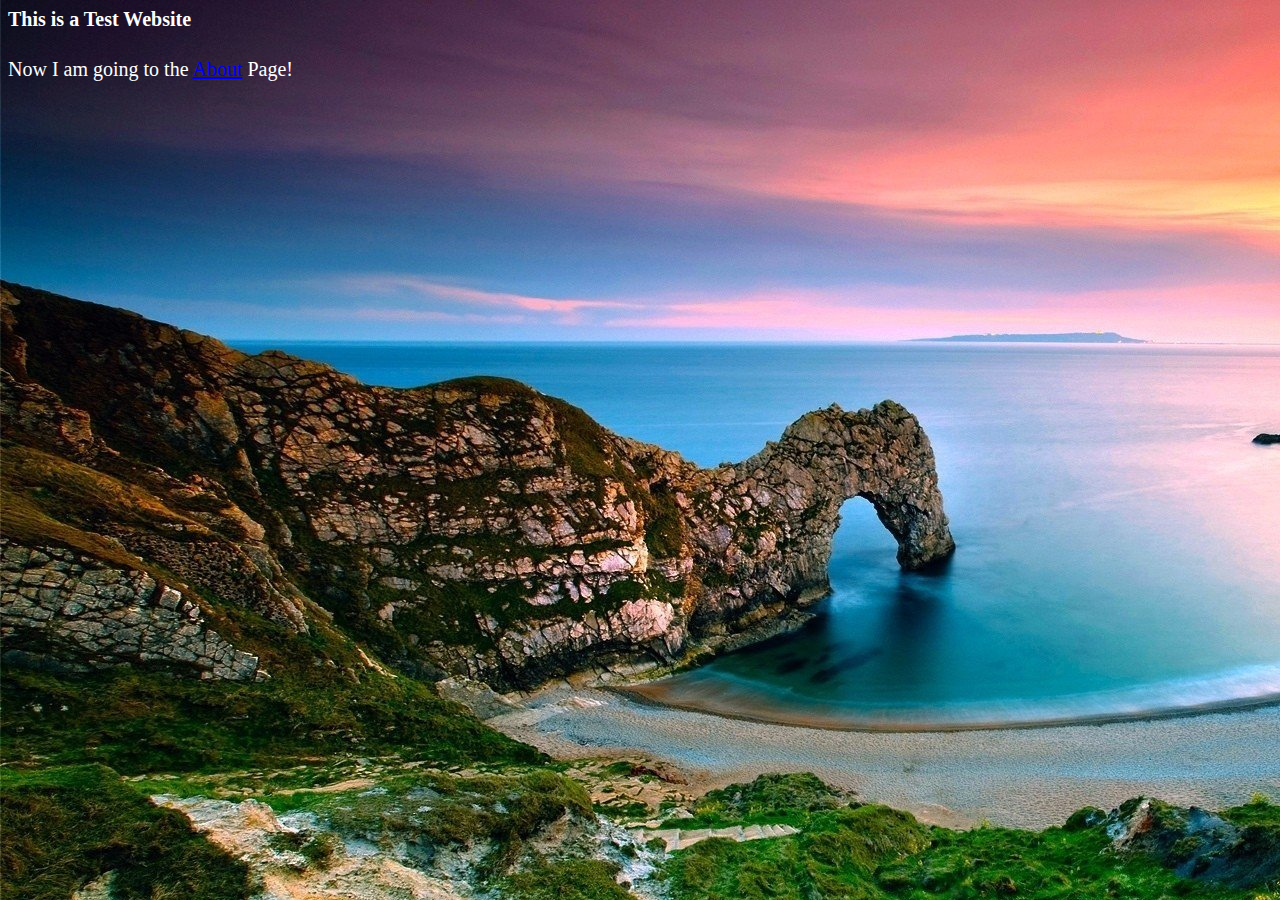
==== Main.html @ 18414f66 "Add files via upload" ====
<html>
<head>
	<title>My First Website</title>
	<link rel="stylesheet" href="Stylesheet.css" type="text/css"/>
</head>

<body>
	<h4>This is a Test Website</h4>
	<p>Now I am going to the <a href="About.html">About</a> Page!</p>
</body>
</html>
---- Stylesheet.css ----
body {
	background-color: BlanchedAlmond;
	background-image: url("Background.jpg");
}

h4, p {
	color: white;
	font-size: 20px;
}
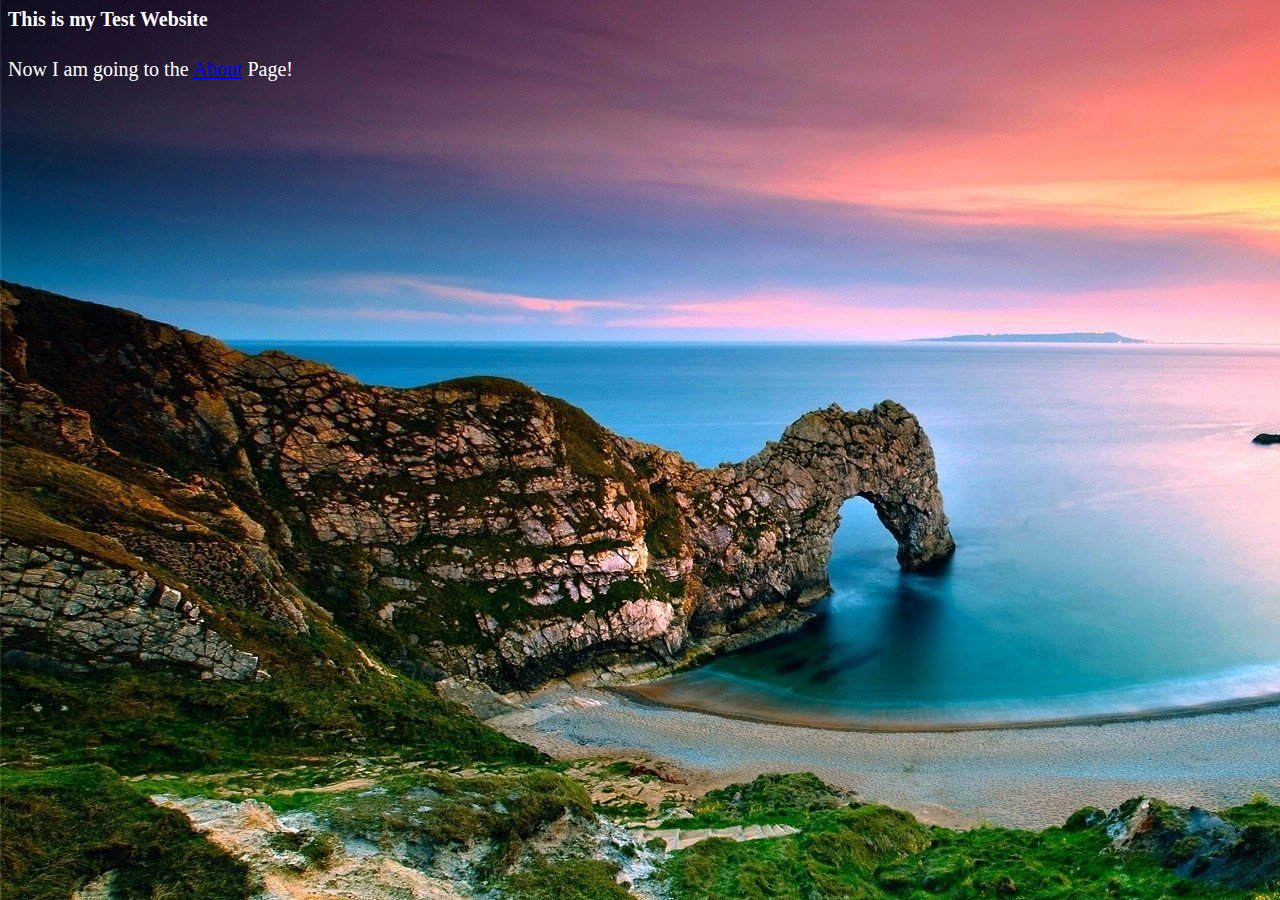
==== commit f9aa57cd: "Update Main.html" ====
--- a/Main.html
+++ b/Main.html
@@ -5,7 +5,7 @@
 </head>
 
 <body>
-	<h4>This is a Test Website</h4>
+	<h4>This is my Test Website</h4>
 	<p>Now I am going to the <a href="About.html">About</a> Page!</p>
 </body>
 </html>